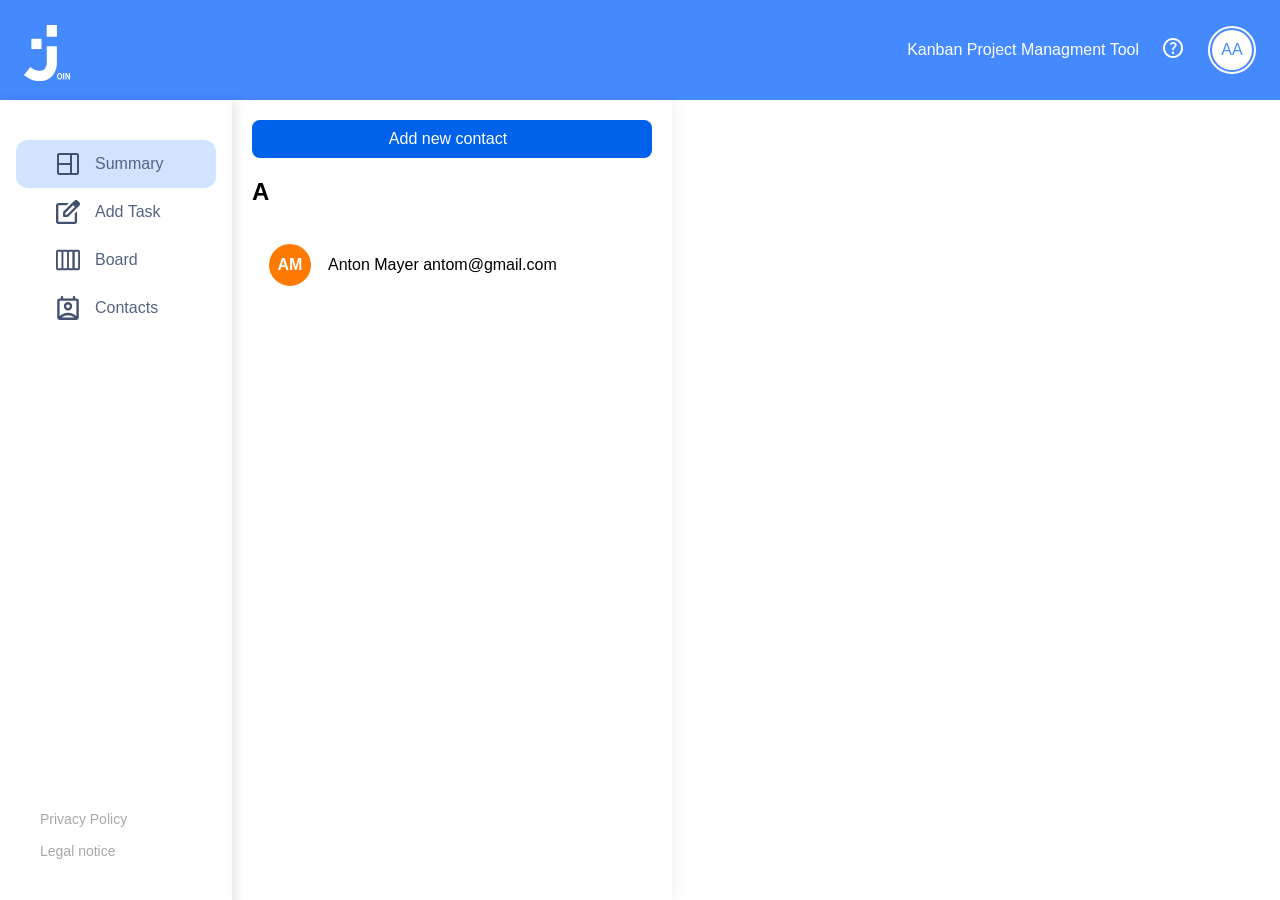
==== contacts.html @ a9b6cc9b "Initial" ====
<!DOCTYPE html>
<html lang="de">

<head>
    <meta charset="UTF-8">
    <meta name="viewport" content="width=device-width, initial-scale=1.0">
    <title>Contacts</title>

    <link rel="stylesheet" href="../css/standard.css">
    <link rel="stylesheet" href="../css/sidebar.css">
    <link rel="stylesheet" href="../css/header.css">
    <link rel="stylesheet" href="../css/contacts.css">
</head>

<body>

    <header class="header">
        <div class="header-content">
            <div class="header-logo">
                <img src="../assets/icon/logo-white.svg" alt="join logo">
            </div>
            <div class="header-interaction">
                <div>
                    <h3 class="header-headline">Kanban Project Managment Tool</h3>
                </div>
                <div>
                    <a><img class="help-icon" src="../assets/icon/questionmark.svg"
                            alt="questionmark help link"></a>
                </div>
                <div class="user-icon-border">
                    <div class="user-icon">
                        <a>AA</a>
                    </div>
                </div>
            </div>
        </div>
    </header>

    <aside class="sidebar">

        <nav class="menu">
            <div class="menu-items-container">
                <a href="./" class="menu-item active">
                    <img src="../assets/icon/menuIcons/summary.svg"> Summary
                </a>
                <a href="#" class="menu-item">
                    <img src="../assets/icon/menuIcons/add-task.svg" alt=""> Add Task
                </a>
                <a href="#" class="menu-item">
                    <img src="../assets/icon/menuIcons/board.svg" alt=""> Board
                </a>
                <a href="#" class="menu-item">
                    <img src="../assets/icon/menuIcons/contacts.svg" alt=""> Contacts
                </a>
            </div>
            <div class="sidebar-footer">
                <a href="#">Privacy Policy</a>
                <a href="#">Legal notice</a>
            </div>
        </nav>
    </aside>

    <main class="contacts-container">
    <section class="contact-list-section">
        <div class="button-container">
            <button class="btn-add-contact">
                Add new contact <img src="icon-person-add.svg" alt="">
            </button>
        </div>

        <div class="contact-list-scroll">
            <div class="letter-group">
                <h2 class="index-letter">A</h2>
                <div class="divider"></div>
                
                <div class="contact-card">
                    <div class="contact-initials bg-orange">AM</div>
                    <div class="contact-info">
                        <span class="contact-name">Anton Mayer</span>
                        <span class="contact-email">antom@gmail.com</span>
                    </div>
                </div>
                </div>
        </div>
    </section>

    <section class="contact-details-section" id="contactDetails">
        </section>
</main>

</body>

</html>
---- css/standard.css ----
body {
    margin: 0;
    padding: 0;
    box-sizing: border-box;
    font-family: 'Open Sans', sans-serif;
    line-height: 1.2;
    font-size: 1rem;
    height: 100vh;
}
---- css/sidebar.css ----
/* Grundgerüst der Sidebar */
.sidebar {
    width: 232px;
    height: 100vh;
    box-shadow: 4px 0px 10px 0px rgba(0, 0, 0, 0.1);
    display: flex;
    flex-direction: column;
    padding: 40px 0;
    position: fixed;
    left: 0;
}

/* Menü-Links */
.menu {
    height: calc(100% - 180px);
    display: flex;
    flex-direction: column;
    justify-content: space-between;
    gap: 10px;
}

.menu-item {
    display: flex;
    align-items: center;
    padding: 12px 40px;
    text-decoration: none;
    color: rgb(84, 100, 128);
    font-size: 16px;
    transition: background-color 0.2s;
    border-radius: 12px;
    margin-left: 16px;
    margin-right: 16px;
    
}

/* Aktiver Link oder Hover-Effekt */
.menu-item:hover,
.menu-item.active {
    background-color: rgb(210, 227, 255);
}

.menu-item img {
    margin-right: 15px;
    width: 24px;
}

/* Footer Links ganz unten */
.sidebar-footer {
    padding: 0 40px;
    display: flex;
    flex-direction: column;
    gap: 15px;
}

.sidebar-footer a {
    color: #A8A8A8;
    text-decoration: none;
    font-size: 14px;
}
---- css/header.css ----
header {
    width: 100%;
    height: 100px;
    background-color: rgb(69, 137, 255);
    display: flex;
    align-items: center;
}

.header-content {
    max-width: 1920px;
    width: 100%;
    display: flex;
    justify-content: space-between;
    align-items: center;
}

.header-logo {
    width: 50px;
    height: 50px;
    margin-left: 24px;
}

.header-interaction {
    display: flex;
    justify-content: center;
    align-items: center;
    gap: 24px;
    margin-right: 24px;
}

.help-icon:hover {
    cursor: pointer;
    display: inline-block;
    transform: scale(1.2);
    transform-origin: center;
}

.header-headline {
    color: white;
    font-size: 16px;
    font-weight: 100;
}

.user-icon-border {
    border: 2px solid white;
    border-radius: 50%;
    padding: 2px;
}

.user-icon {
    display: flex;
    justify-content: center;
    align-items: center;
    height: 40px;
    width: 40px;
    border-radius: 50%;
    background-color: white;
    color: rgb(69, 137, 255);
}

.user-icon-border:hover {
    cursor: pointer;
    display: inline-block;
    transform: scale(1.2);
    transform-origin: center;
}
---- css/contacts.css ----
/* Hauptcontainer, der den Rest des Bildschirms einnimmt */
.contacts-container {
    display: flex;
    height: calc(100vh - 100px);
    /* Abzüglich Header-Höhe */
    margin-left: 232px;
    /* Breite deiner Sidebar */
}

.contact-list-section {
    width: 400px;
    background-color: white;
    box-shadow: 4px 0 10px rgba(0, 0, 0, 0.05);
    display: flex;
    flex-direction: column;
    padding: 20px;
}

.contact-list-scroll {
    overflow-y: auto;
    /* Scrollbar nur hier */
    flex-grow: 1;
}

.contact-card {
    display: flex;
    align-items: center;
    padding: 15px;
    cursor: pointer;
    border-radius: 10px;
    transition: background 0.2s;
}

.contact-card:hover {
    background-color: #f1f1f1;
}

.contact-initials {
    width: 42px;
    height: 42px;
    border-radius: 50%;
    display: flex;
    align-items: center;
    justify-content: center;
    color: white;
    font-weight: bold;
    margin-right: 15px;
    border: 2px solid white;
}

/* Farben für die Initialen */
.bg-orange {
    background-color: #FF7A00;
}

.bg-purple {
    background-color: #9327FF;
}

.btn-add-contact {
    background-color: #0062ea;
    color: white;
    border: none;
    border-radius: 8px;
    padding: 10px 20px;
    font-size: 16px;
    cursor: pointer;
    display: flex;
    align-items: center;
    justify-content: center;
    gap: 8px;
    width: 100%;
}

.btn-add-contact:hover {
    background-color: #293241;
}
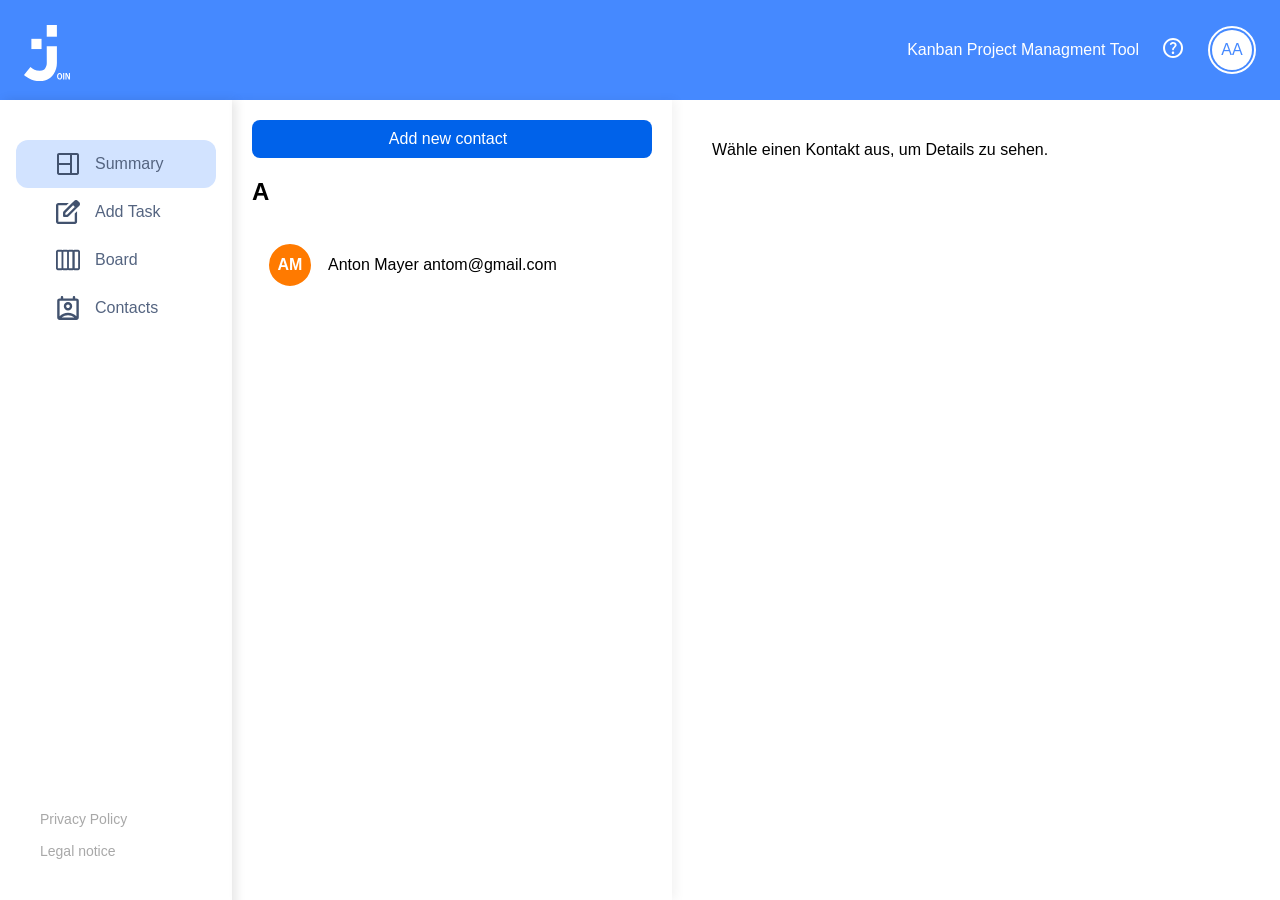
==== commit 11b4132c: "Update" ====
--- a/contacts.html
+++ b/contacts.html
@@ -24,8 +24,7 @@
                     <h3 class="header-headline">Kanban Project Managment Tool</h3>
                 </div>
                 <div>
-                    <a><img class="help-icon" src="../assets/icon/questionmark.svg"
-                            alt="questionmark help link"></a>
+                    <a><img class="help-icon" src="../assets/icon/questionmark.svg" alt="questionmark help link"></a>
                 </div>
                 <div class="user-icon-border">
                     <div class="user-icon">
@@ -61,32 +60,38 @@
     </aside>
 
     <main class="contacts-container">
-    <section class="contact-list-section">
-        <div class="button-container">
-            <button class="btn-add-contact">
-                Add new contact <img src="icon-person-add.svg" alt="">
-            </button>
-        </div>
+        <section class="contact-list-section">
+            <div class="button-container">
+                <button class="btn-add-contact">
+                    Add new contact <img src="icon-person-add.svg" alt="">
+                </button>
+            </div>
 
-        <div class="contact-list-scroll">
-            <div class="letter-group">
-                <h2 class="index-letter">A</h2>
-                <div class="divider"></div>
-                
-                <div class="contact-card">
-                    <div class="contact-initials bg-orange">AM</div>
-                    <div class="contact-info">
-                        <span class="contact-name">Anton Mayer</span>
-                        <span class="contact-email">antom@gmail.com</span>
+            <div class="contact-list-scroll">
+                <div class="letter-group">
+                    <h2 class="index-letter">A</h2>
+                    <div class="divider"></div>
+
+                    <div class="contact-card">
+                        <div class="contact-initials bg-orange">AM</div>
+                        <div class="contact-info">
+                            <span class="contact-name">Anton Mayer</span>
+                            <span class="contact-email">antom@gmail.com</span>
+                        </div>
                     </div>
                 </div>
-                </div>
+            </div>
+        </section>
+
+        <section class="contact-details-section" id="contactDetails">
+        </section>
+        
+        <div id="contact-detail-view" class="contact-detail-container">
+            <div class="no-selection">Wähle einen Kontakt aus, um Details zu sehen.</div>
         </div>
-    </section>
+    </main>
 
-    <section class="contact-details-section" id="contactDetails">
-        </section>
-</main>
+
 
 </body>
 
--- a/css/standard.css
+++ b/css/standard.css
@@ -2,7 +2,7 @@
     margin: 0;
     padding: 0;
     box-sizing: border-box;
-    font-family: 'Open Sans', sans-serif;
+    font-family: "Open Sans", sans-serif;
     line-height: 1.2;
     font-size: 1rem;
     height: 100vh;
--- a/css/contacts.css
+++ b/css/contacts.css
@@ -74,4 +74,66 @@
 
 .btn-add-contact:hover {
     background-color: #293241;
+}
+
+.contact-detail-container {
+    padding: 40px;
+    display: flex;
+    flex-direction: column;
+    gap: 25px;
+}
+
+.contact-header {
+    display: flex;
+    align-items: center;
+    gap: 20px;
+}
+
+.initials-big {
+    width: 80px;
+    height: 80px;
+    border-radius: 50%;
+    background-color: #ff8a00;
+    /* Orange aus dem Bild */
+    color: white;
+    display: flex;
+    align-items: center;
+    justify-content: center;
+    font-size: 24px;
+    font-weight: bold;
+    border: 3px solid white;
+    box-shadow: 0 2px 4px rgba(0, 0, 0, 0.1);
+}
+
+.name-section h2 {
+    font-size: 32px;
+    margin: 0;
+}
+
+.action-buttons {
+    display: flex;
+    gap: 15px;
+    margin-top: 5px;
+}
+
+.action-buttons span {
+    cursor: pointer;
+    font-size: 14px;
+    color: #2A3647;
+}
+
+.info-headline {
+    font-size: 20px;
+    margin-bottom: 15px;
+}
+
+.contact-data b {
+    display: block;
+    margin-top: 15px;
+    margin-bottom: 5px;
+}
+
+.contact-data a {
+    color: #007CEE;
+    text-decoration: none;
 }
